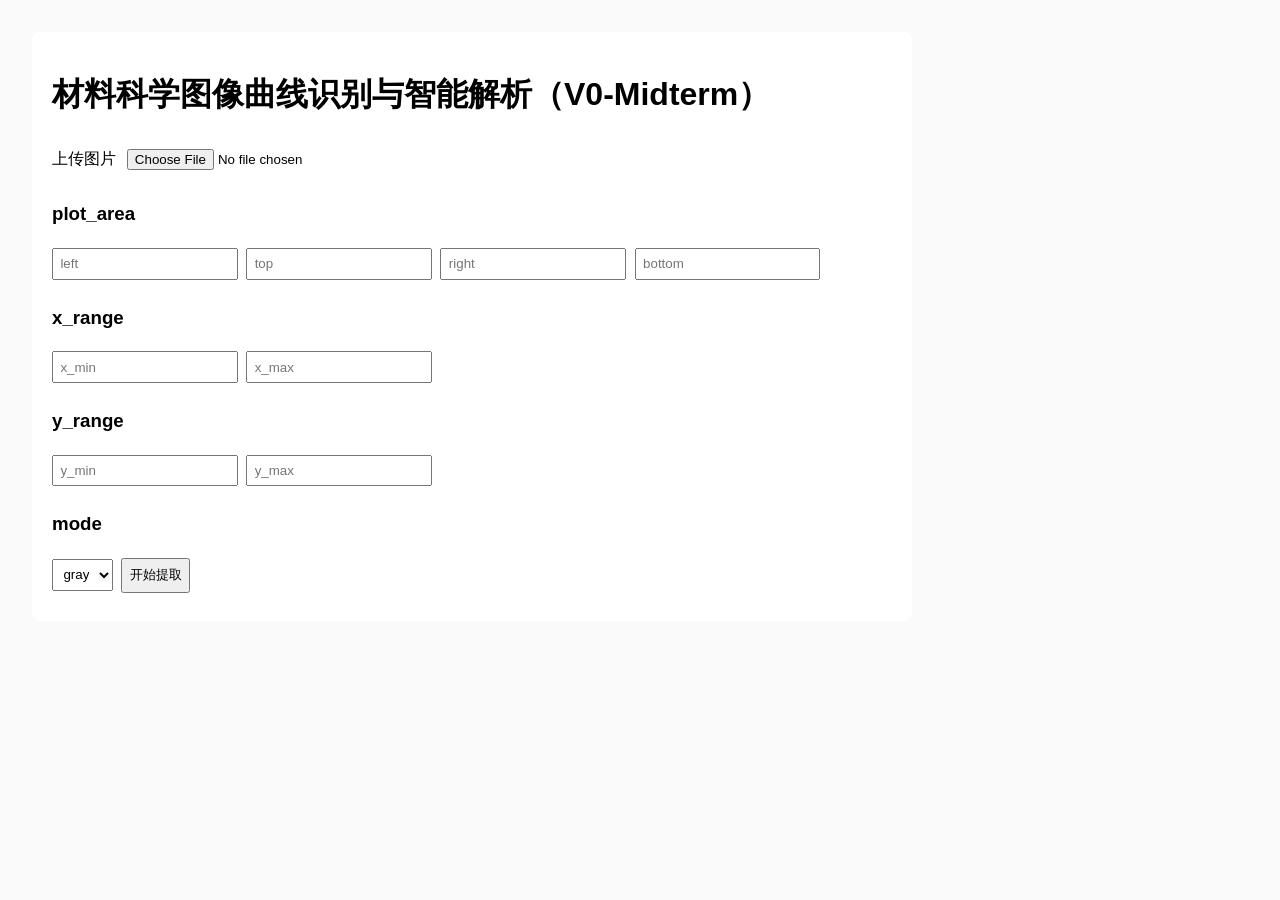
==== templates/index.html @ da7cc303 "Scaffold V0 web-first FastAPI project structure" ====
<!DOCTYPE html>
<html lang="zh-CN">
<head>
  <meta charset="UTF-8" />
  <title>材料曲线提取 V0</title>
  <link rel="stylesheet" href="/static/style.css" />
</head>
<body>
  <main>
    <h1>材料科学图像曲线识别与智能解析（V0-Midterm）</h1>
    <form action="/extract" method="post" enctype="multipart/form-data">
      <label>上传图片 <input type="file" name="image" required /></label>
      <h3>plot_area</h3>
      <input name="left" type="number" placeholder="left" required>
      <input name="top" type="number" placeholder="top" required>
      <input name="right" type="number" placeholder="right" required>
      <input name="bottom" type="number" placeholder="bottom" required>
      <h3>x_range</h3>
      <input name="x_min" type="number" step="any" placeholder="x_min" required>
      <input name="x_max" type="number" step="any" placeholder="x_max" required>
      <h3>y_range</h3>
      <input name="y_min" type="number" step="any" placeholder="y_min" required>
      <input name="y_max" type="number" step="any" placeholder="y_max" required>
      <h3>mode</h3>
      <select name="mode">
        <option value="gray">gray</option>
        <option value="hsv">hsv</option>
      </select>
      <button type="submit">开始提取</button>
    </form>
  </main>
</body>
</html>
---- static/style.css ----
body { font-family: Arial, sans-serif; margin: 2rem; background: #fafafa; }
main { max-width: 840px; background: white; padding: 1.25rem; border-radius: 8px; }
input, select, button { margin: 0.25rem 0.25rem 0.5rem 0; padding: 0.4rem; }
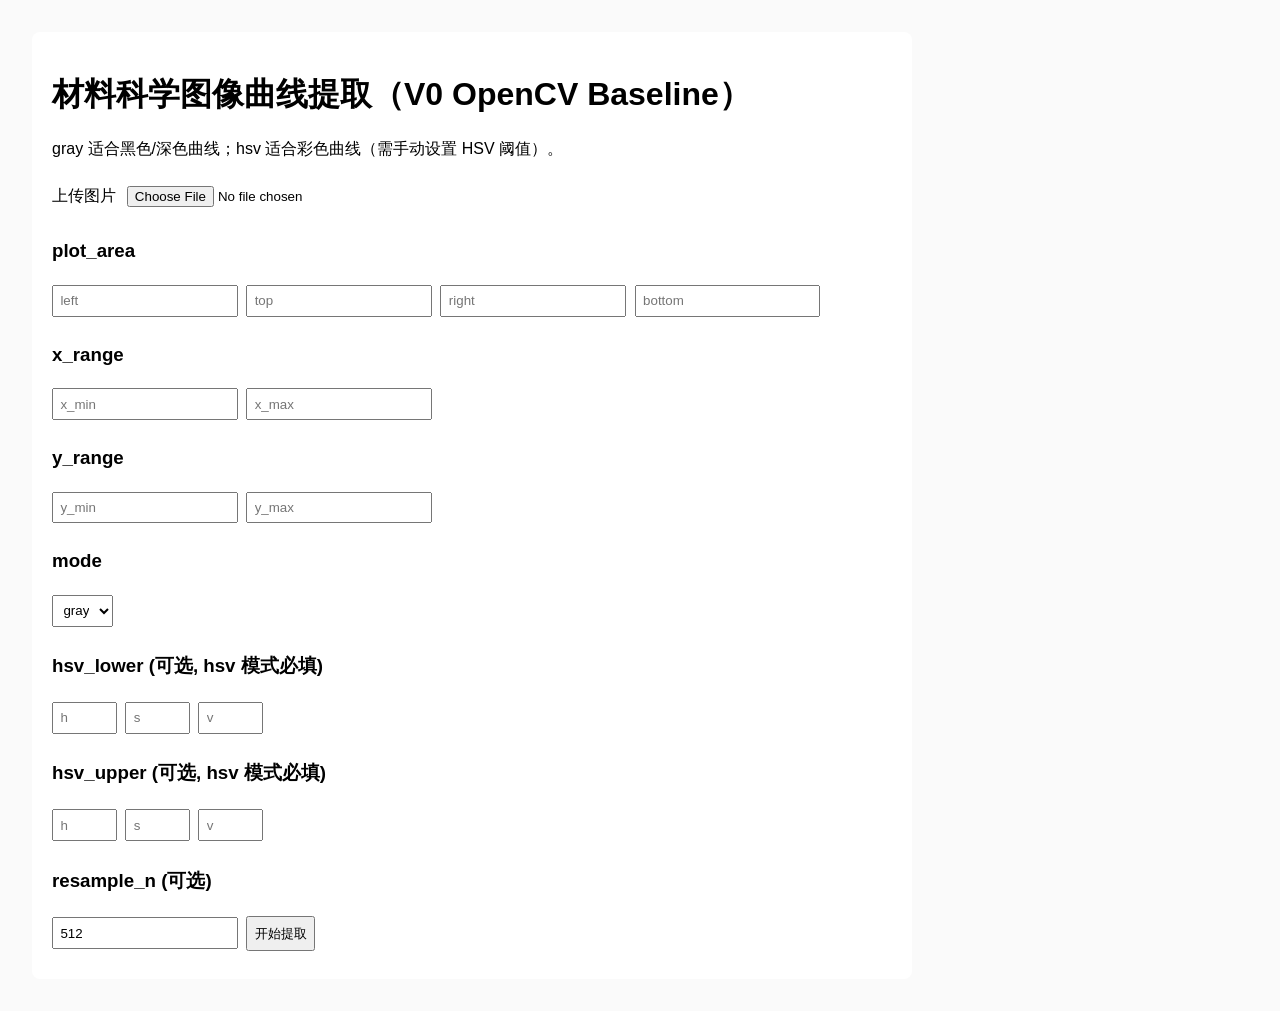
==== commit 0c8385e3: "feat: implement v0 opencv baseline real curve extraction pipeline" ====
--- a/templates/index.html
+++ b/templates/index.html
@@ -7,7 +7,8 @@
 </head>
 <body>
   <main>
-    <h1>材料科学图像曲线识别与智能解析（V0-Midterm）</h1>
+    <h1>材料科学图像曲线提取（V0 OpenCV Baseline）</h1>
+    <p>gray 适合黑色/深色曲线；hsv 适合彩色曲线（需手动设置 HSV 阈值）。</p>
     <form action="/extract" method="post" enctype="multipart/form-data">
       <label>上传图片 <input type="file" name="image" required /></label>
       <h3>plot_area</h3>
@@ -26,6 +27,16 @@
         <option value="gray">gray</option>
         <option value="hsv">hsv</option>
       </select>
+      <h3>hsv_lower (可选, hsv 模式必填)</h3>
+      <input name="hsv_lower_h" type="number" placeholder="h" min="0" max="179">
+      <input name="hsv_lower_s" type="number" placeholder="s" min="0" max="255">
+      <input name="hsv_lower_v" type="number" placeholder="v" min="0" max="255">
+      <h3>hsv_upper (可选, hsv 模式必填)</h3>
+      <input name="hsv_upper_h" type="number" placeholder="h" min="0" max="179">
+      <input name="hsv_upper_s" type="number" placeholder="s" min="0" max="255">
+      <input name="hsv_upper_v" type="number" placeholder="v" min="0" max="255">
+      <h3>resample_n (可选)</h3>
+      <input name="resample_n" type="number" min="2" value="512" />
       <button type="submit">开始提取</button>
     </form>
   </main>
